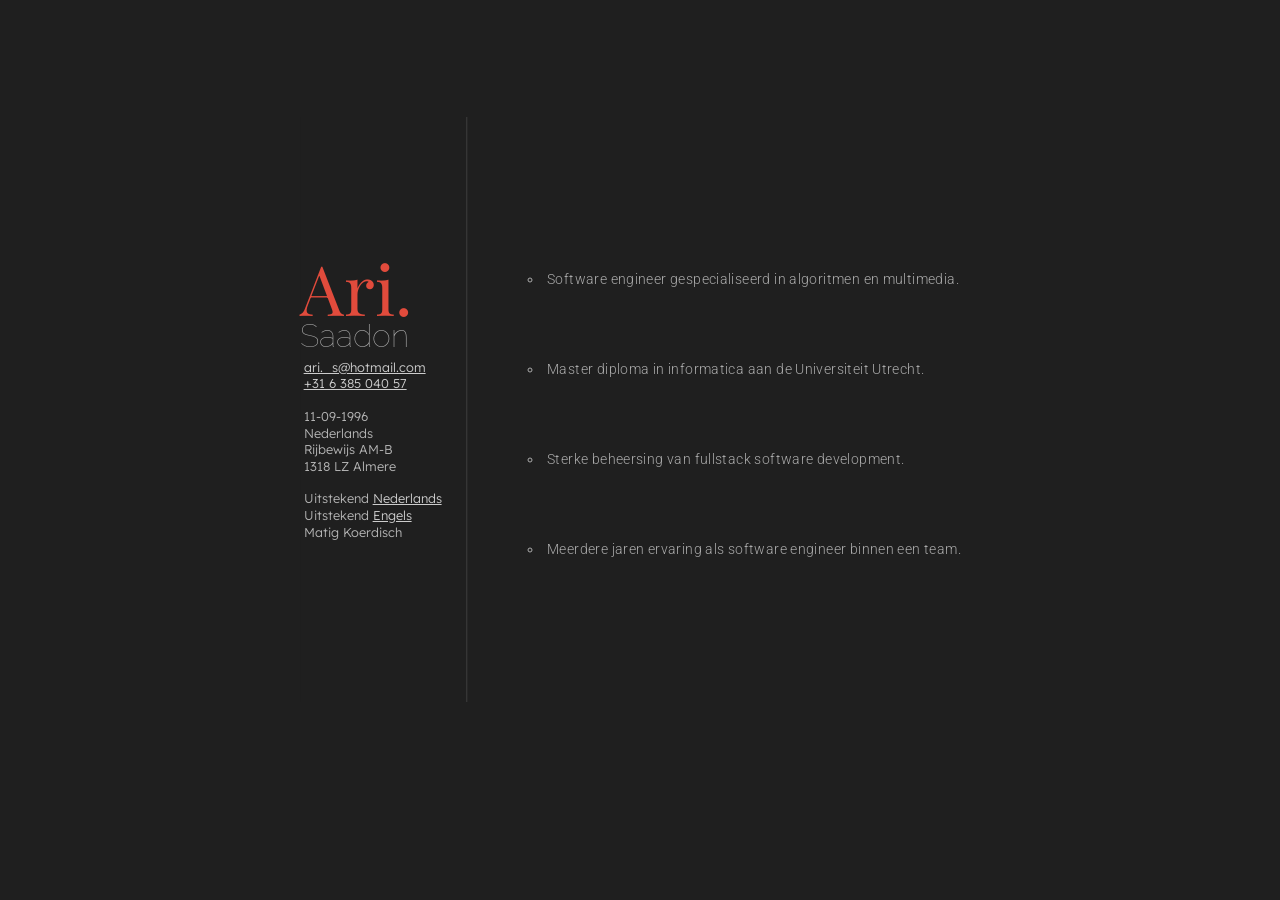
==== index.html @ 2278cb27 "a" ====
<!DOCTYPE html>
<html lang="en">

<head>
    <meta charset="UTF-8">
    <meta name="viewport" content="width=device-width, initial-scale=1.0">
    <title>CV Ari Saadon</title>
    <link rel="stylesheet" href="StyleIndex.css"/>
</head>

<body>

    <div id="squareA" class="square" data-square="squareA">

        <div id="A1" data-tag="detail" class="content">
            <h1 data-i18n="firstname"></h1>
            <h2 data-i18n="lastname"></h2>
            <p data-i18n="contact"></p>
            <p data-i18n="details"></p>
            <p data-i18n="languages"></p>
        </div>
    </div>


    <div id="squareB" class="square" data-square="squareB">

        <div data-tag="detail" class="content">
            <h1 data-i18n="title"></h1>
            <p data-i18n="text"></h1>
        </div>

        <div data-tag="summary">
            <li data-i18n="text"></li>
        </div>
    </div>


    <div id="squareC" class="square" data-square="squareC">
        
        <div data-tag="detail">
            <h1 data-i18n="title"></h1>
            <p data-i18n="master"></p>
            <p data-i18n="bachelor"></p>
            <p data-i18n="highschool"></p>
        </div>

        <div data-tag="summary">
            <li data-i18n="title"></li>
        </div>
    </div>


    <div id="squareD" class="square" data-square="squareD">

        <div data-tag="detail">
            <h1 data-i18n="title"></h1>
            <p data-i18n="text"></p>
        </div>

        <div data-tag="summary">
            <li data-i18n="title"></li>
        </div>
    </div>


    <div id="squareE" class="square" data-square="squareE">

        <div id="work" data-tag="detail">
            <h1 data-i18n="title"></h1>
            <div style="display:flex; flex-direction: row;">
                <p data-i18n="metrohm"></p>
                <ul>
                    <li data-i18n="metrohm2"></li>
                    <li data-i18n="metrohm3"></li>
                    <li data-i18n="metrohm4"></li>
                    <li data-i18n="metrohm5"></li>
                    <li data-i18n="metrohm6"></li>
                </ul>
            </div>
            <p data-i18n="stok"></p>
            <p data-i18n="language"></p>
        </div>

        <div data-tag="summary">
            <li data-i18n="title"></li>
        </div>
    </div>



    <script src="CodeSquare.js"></script>
    <script src="CodeLanguage.js"></script>
    <script src="CodeInitSquare.js"></script>

    <script>
        let scrollProgress = 0.0;
        let targetProgress = 0.0;

        function animate() {
            let delta = targetProgress - scrollProgress;

            if (delta > 0.5) delta -= 1;
            if (delta < -0.5) delta += 1;

            scrollProgress += delta * 0.1;
            scrollProgress = (scrollProgress % 1 + 1) % 1;

            squares.forEach(square => square.adjust(scrollProgress));
            requestAnimationFrame(animate);
        }

        document.addEventListener('wheel', function (event) {
            targetProgress += event.deltaY * 0.00015;
            targetProgress = (targetProgress % 1 + 1) % 1;
        }, { passive: false });

        let touchStartY = 0;

        document.addEventListener('touchstart', function (event) {
            touchStartY = event.touches[0].clientY;
        }, { passive: false });

        document.addEventListener('touchmove', function (event) {
            const touchEndY = event.touches[0].clientY;
            const deltaY = touchStartY - touchEndY;
            targetProgress += deltaY * 0.00075;
            targetProgress = (targetProgress % 1 + 1) % 1;
            touchStartY = touchEndY;

            event.preventDefault();

        }, { passive: false });        

        animate();

        updateContent('NL');
    </script>
</body>

</html>
---- StyleIndex.css ----
@import url('https://fonts.googleapis.com/css2?family=Playfair+Display:ital,wght@0,400..900;1,400..900&display=swap');
@import url('https://fonts.googleapis.com/css2?family=Raleway:ital,wght@0,100..900;1,100..900&display=swap');
@import url('https://fonts.googleapis.com/css2?family=Lexend:wght@100..900&display=swap');
@import url('https://fonts.googleapis.com/css2?family=Roboto:ital,wght@0,100;0,300;0,400;0,500;0,700;0,900;1,100;1,300;1,400;1,500;1,700;1,900&display=swap');

body {
  overflow: hidden;
  margin: 0;
  height: 100vh;
  color: #aaaaaa;
  text-wrap: balance;

  background-color: #1F1F1F;
}

.hidden {
  display: none;
}

.visible {
  display: block;
}

.square {
  position: absolute;

  left: 50%;
  transform: translate(-50%, 0);
}

.content {
  align-content: center;

  width: 100%;
  height: 100%;

  font-size: 100%;
}

h1 {
  font-family: 'Playfair Display', serif;
  font-size: 1.8vw;
  font-weight: 200;
  line-height: 1.8vw;
  
  color: #c3483d;
  
  padding: 0px;
  margin: 0 0 2% 0;
}

li {
  font-family: 'Segoe UI', 'Roboto';
  font-size: 1.1vw;
  font-weight: 300;
  line-height: 1.5vw;
  letter-spacing: 0.03vw;

  list-style-type: circle;
  
  padding: 0px;
  margin: 0 0 0 0;
}

li:hover {
  color: #c3483d;
  cursor: pointer;
}

p {
  font-family: 'Lexend', sans-serif;
  font-weight: 300;
  font-size: 0.9vw;
  
  line-height: 1.15vw;
  
  margin: 0 0 1.25vw 2%;
}

a {
  text-decoration: underline;
  color: #cccccc;
}

a:hover {
  cursor: pointer;
}

span {
  color: #c05454;
  font-weight: 200;
  background-color: rgba(201, 68, 58, 0.1);
  padding: 0 0.2vw;
  border-radius: 0.2vw;
  display: inline;
}



/* Square A */
#squareA {
  border-right: 1px solid #3f3f3f;
}

#A1 h1 {
  font-size: 5.4vw;
  line-height: 3.9vw;
  color: #E14B3C;
  margin: 0;
}

#A1 h2 {
  font-family: 'Raleway';
  font-size: 2.5vw;
  font-weight: 100;
  line-height: 3.6vw;
  
  padding: 0px;
  margin: 0 0 0 0;
}

#squareA p {
  font-size: 1.0vw;
  line-height: 1.3vw;
  
  color: #b5b5b5;
}



/* Square E*/
#work li {
  font-size: 0.95vw;
}

#work li:hover {
  color: #aaaaaa;
}

#work ul {
  margin: 0 0 0 10%;
}
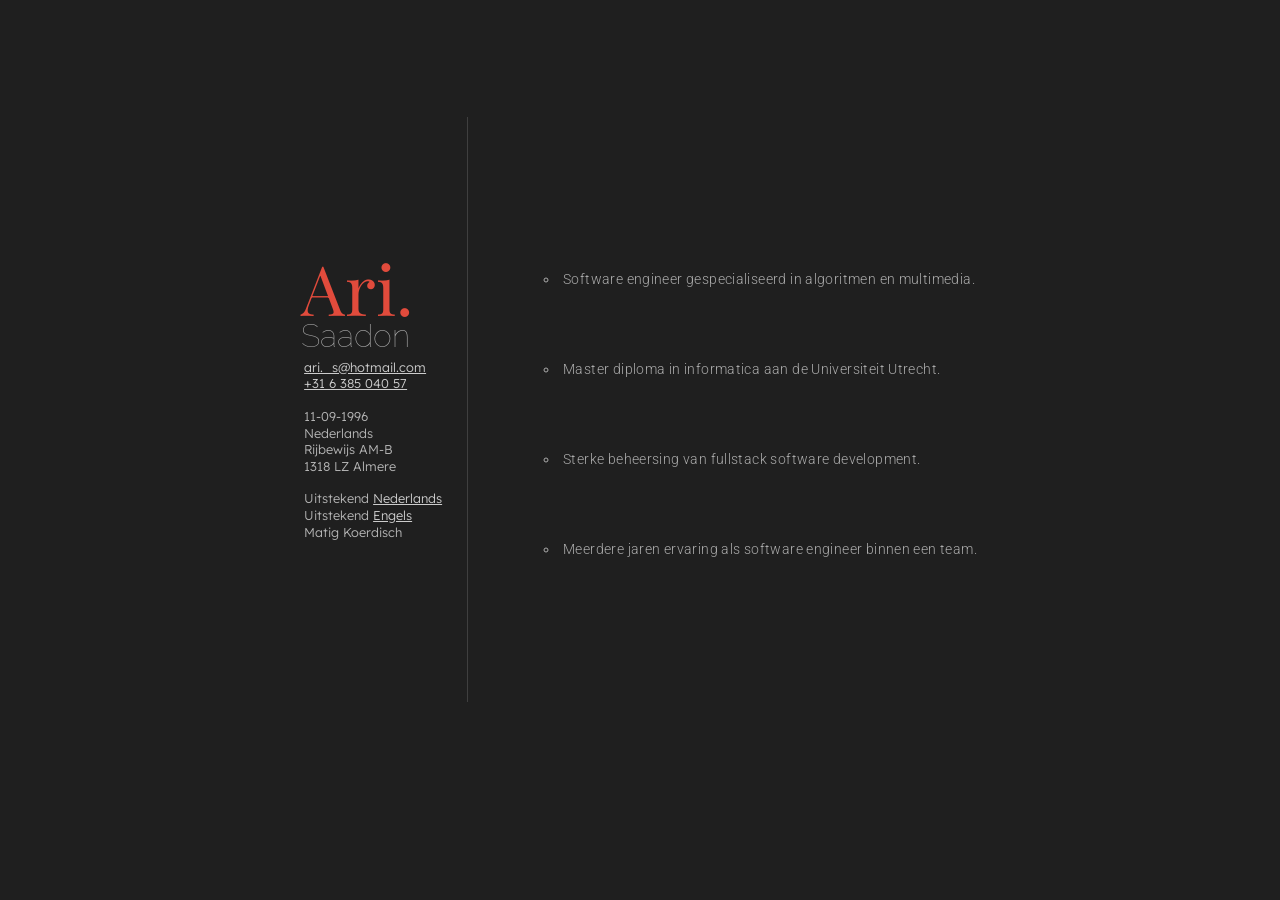
==== commit e528dc7a: "a" ====
--- a/index.html
+++ b/index.html
@@ -10,9 +10,9 @@
 
 <body>
 
-    <div id="squareA" class="square" data-square="squareA">
+    <div id="squareA" class="square" style="align-content: center;" data-square="squareA">
 
-        <div id="A1" data-tag="detail" class="content">
+        <div id="A1" data-tag="detail">
             <h1 data-i18n="firstname"></h1>
             <h2 data-i18n="lastname"></h2>
             <p data-i18n="contact"></p>
@@ -97,6 +97,8 @@
         let targetProgress = 0.0;
 
         function animate() {
+            const squares = initializeSquares();
+
             let delta = targetProgress - scrollProgress;
 
             if (delta > 0.5) delta -= 1;
--- a/StyleIndex.css
+++ b/StyleIndex.css
@@ -23,18 +23,6 @@
 
 .square {
   position: absolute;
-
-  left: 50%;
-  transform: translate(-50%, 0);
-}
-
-.content {
-  align-content: center;
-
-  width: 100%;
-  height: 100%;
-
-  font-size: 100%;
 }
 
 h1 {
@@ -143,5 +131,49 @@
 
 
 
+@media (max-width: 1200px)  {
+  h1 {
+    font-size: 3.6vw;
+    line-height: 3.6vw;
+  }
+  
+  li {
+    font-family: 'Segoe UI', 'Roboto';
+    font-size: 2.2vw;
+    line-height: 3.0vw;
+  }
+
+  p {
+    font-size: 1.8vw;
+    line-height: 2.3vw;
+  }
 
 
+
+
+
+  #A1 h1 {
+    font-size: 10.8vw;
+    line-height: 7.8vw;
+  }
+
+  #A1 h2 {
+    font-size: 5vw;
+    line-height: 7.2vw;
+  }
+
+  #squareA p {
+    font-size: 2.0vw;
+    line-height: 2.6vw;
+    
+    color: #b5b5b5;
+  }
+
+
+  #work li {
+    font-size: 1.6vw;
+  }
+}
+
+
+
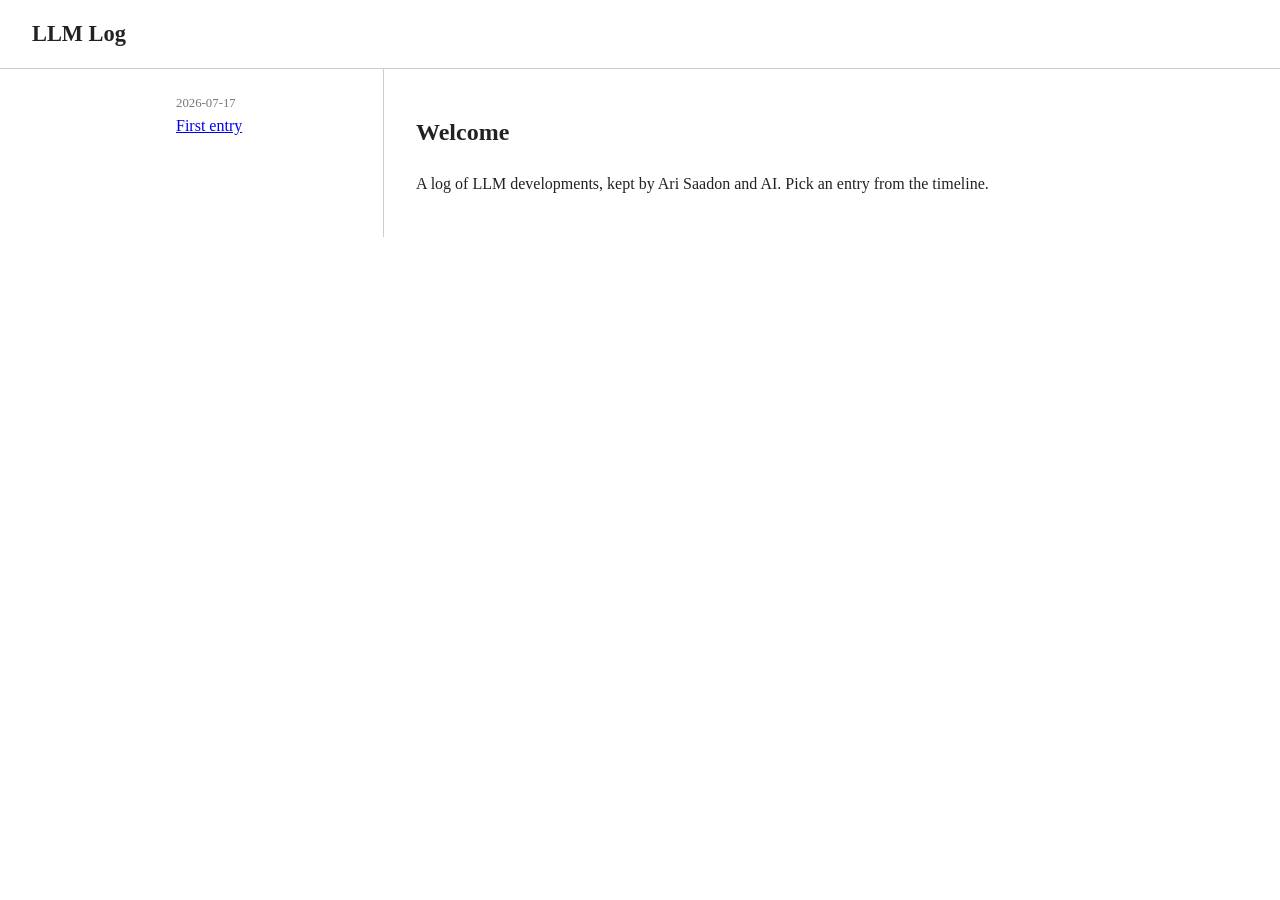
==== commit 8b4d25fe: "start blog" ====
--- a/index.html
+++ b/index.html
@@ -1,142 +1,28 @@
 <!DOCTYPE html>
 <html lang="en">
-
 <head>
-    <meta charset="UTF-8">
-    <meta name="viewport" content="width=device-width, initial-scale=1.0">
-    <title>CV Ari Saadon</title>
-    <link rel="stylesheet" href="StyleIndex.css"/>
+  <meta charset="utf-8">
+  <meta name="viewport" content="width=device-width, initial-scale=1">
+  <title>LLM Log</title>
+  <link rel="stylesheet" href="style.css">
 </head>
-
 <body>
-
-    <div id="squareA" class="square" style="align-content: center;" data-square="squareA">
-
-        <div id="A1" data-tag="detail">
-            <h1 data-i18n="firstname"></h1>
-            <h2 data-i18n="lastname"></h2>
-            <p data-i18n="contact"></p>
-            <p data-i18n="details"></p>
-            <p data-i18n="languages"></p>
-        </div>
-    </div>
-
-
-    <div id="squareB" class="square" data-square="squareB">
-
-        <div data-tag="detail" class="content">
-            <h1 data-i18n="title"></h1>
-            <p data-i18n="text"></h1>
-        </div>
-
-        <div data-tag="summary">
-            <li data-i18n="text"></li>
-        </div>
-    </div>
-
-
-    <div id="squareC" class="square" data-square="squareC">
-        
-        <div data-tag="detail">
-            <h1 data-i18n="title"></h1>
-            <p data-i18n="master"></p>
-            <p data-i18n="bachelor"></p>
-            <p data-i18n="highschool"></p>
-        </div>
-
-        <div data-tag="summary">
-            <li data-i18n="title"></li>
-        </div>
-    </div>
-
-
-    <div id="squareD" class="square" data-square="squareD">
-
-        <div data-tag="detail">
-            <h1 data-i18n="title"></h1>
-            <p data-i18n="text"></p>
-        </div>
-
-        <div data-tag="summary">
-            <li data-i18n="title"></li>
-        </div>
-    </div>
-
-
-    <div id="squareE" class="square" data-square="squareE">
-
-        <div id="work" data-tag="detail">
-            <h1 data-i18n="title"></h1>
-            <div style="display:flex; flex-direction: row;">
-                <p data-i18n="metrohm"></p>
-                <ul>
-                    <li data-i18n="metrohm2"></li>
-                    <li data-i18n="metrohm3"></li>
-                    <li data-i18n="metrohm4"></li>
-                    <li data-i18n="metrohm5"></li>
-                    <li data-i18n="metrohm6"></li>
-                </ul>
-            </div>
-            <p data-i18n="stok"></p>
-            <p data-i18n="language"></p>
-        </div>
-
-        <div data-tag="summary">
-            <li data-i18n="title"></li>
-        </div>
-    </div>
-
-
-
-    <script src="CodeSquare.js"></script>
-    <script src="CodeLanguage.js"></script>
-    <script src="CodeInitSquare.js"></script>
-
-    <script>
-        let scrollProgress = 0.0;
-        let targetProgress = 0.0;
-
-        function animate() {
-            const squares = initializeSquares();
-
-            let delta = targetProgress - scrollProgress;
-
-            if (delta > 0.5) delta -= 1;
-            if (delta < -0.5) delta += 1;
-
-            scrollProgress += delta * 0.1;
-            scrollProgress = (scrollProgress % 1 + 1) % 1;
-
-            squares.forEach(square => square.adjust(scrollProgress));
-            requestAnimationFrame(animate);
-        }
-
-        document.addEventListener('wheel', function (event) {
-            targetProgress += event.deltaY * 0.00015;
-            targetProgress = (targetProgress % 1 + 1) % 1;
-        }, { passive: false });
-
-        let touchStartY = 0;
-
-        document.addEventListener('touchstart', function (event) {
-            touchStartY = event.touches[0].clientY;
-        }, { passive: false });
-
-        document.addEventListener('touchmove', function (event) {
-            const touchEndY = event.touches[0].clientY;
-            const deltaY = touchStartY - touchEndY;
-            targetProgress += deltaY * 0.00075;
-            targetProgress = (targetProgress % 1 + 1) % 1;
-            touchStartY = touchEndY;
-
-            event.preventDefault();
-
-        }, { passive: false });        
-
-        animate();
-
-        updateContent('NL');
-    </script>
+  <header>
+    <h1><a href="index.html">LLM Log</a></h1>
+  </header>
+  <div class="layout">
+    <nav class="timeline">
+      <ul>
+        <li>
+          <span class="date">2026-07-17</span>
+          <a href="posts/2026-07-17-first-entry.html">First entry</a>
+        </li>
+      </ul>
+    </nav>
+    <main>
+      <h2>Welcome</h2>
+      <p>A log of LLM developments, kept by Ari Saadon and AI. Pick an entry from the timeline.</p>
+    </main>
+  </div>
 </body>
-
 </html>
--- a/style.css
+++ b/style.css
@@ -0,0 +1,71 @@
+* {
+  box-sizing: border-box;
+}
+
+body {
+  margin: 0;
+  font-family: Georgia, serif;
+  line-height: 1.6;
+  color: #222;
+}
+
+header {
+  padding: 1rem 2rem;
+  border-bottom: 1px solid #ccc;
+}
+
+header h1 {
+  margin: 0;
+  font-size: 1.4rem;
+}
+
+header h1 a {
+  color: inherit;
+  text-decoration: none;
+}
+
+.layout {
+  display: flex;
+  max-width: 60rem;
+  margin: 0 auto;
+}
+
+nav.timeline {
+  width: 14rem;
+  flex-shrink: 0;
+  padding: 1.5rem 1rem;
+  border-right: 1px solid #ccc;
+}
+
+nav.timeline ul {
+  list-style: none;
+  margin: 0;
+  padding: 0;
+}
+
+nav.timeline li {
+  margin-bottom: 0.75rem;
+}
+
+nav.timeline .date {
+  display: block;
+  font-size: 0.8rem;
+  color: #777;
+}
+
+main {
+  flex: 1;
+  padding: 1.5rem 2rem;
+  min-width: 0;
+}
+
+@media (max-width: 40rem) {
+  .layout {
+    flex-direction: column;
+  }
+  nav.timeline {
+    width: auto;
+    border-right: none;
+    border-bottom: 1px solid #ccc;
+  }
+}
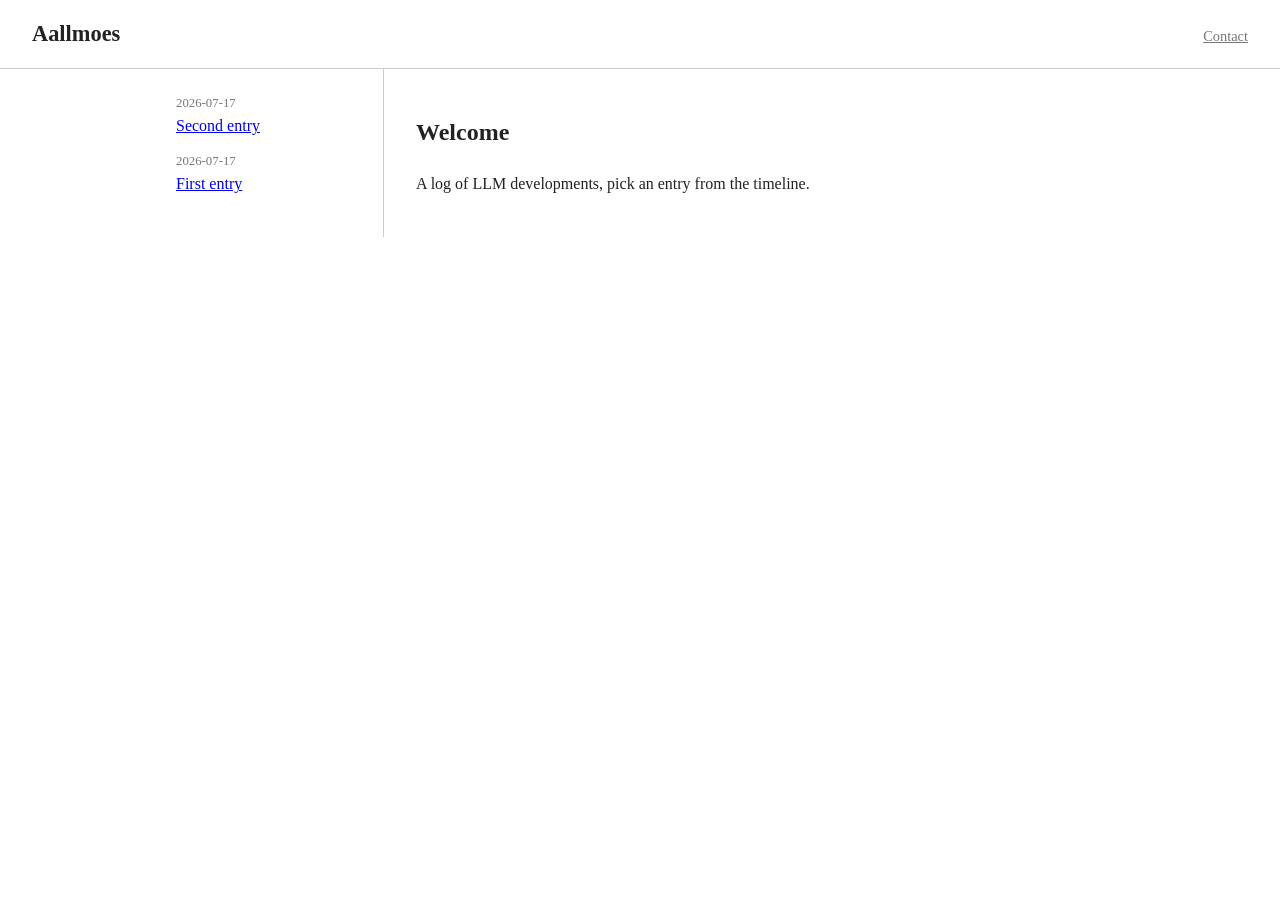
==== commit ffef4ac8: "second page and injection" ====
--- a/index.html
+++ b/index.html
@@ -3,26 +3,16 @@
 <head>
   <meta charset="utf-8">
   <meta name="viewport" content="width=device-width, initial-scale=1">
-  <title>LLM Log</title>
+  <title>Aallmoes</title>
   <link rel="stylesheet" href="style.css">
 </head>
 <body>
-  <header>
-    <h1><a href="index.html">LLM Log</a></h1>
-  </header>
   <div class="layout">
-    <nav class="timeline">
-      <ul>
-        <li>
-          <span class="date">2026-07-17</span>
-          <a href="posts/2026-07-17-first-entry.html">First entry</a>
-        </li>
-      </ul>
-    </nav>
     <main>
       <h2>Welcome</h2>
-      <p>A log of LLM developments, kept by Ari Saadon and AI. Pick an entry from the timeline.</p>
+      <p>A log of LLM developments, pick an entry from the timeline.</p>
     </main>
   </div>
+  <script src="site.js"></script>
 </body>
 </html>
--- a/style.css
+++ b/style.css
@@ -10,8 +10,16 @@
 }
 
 header {
+  display: flex;
+  align-items: baseline;
+  justify-content: space-between;
   padding: 1rem 2rem;
   border-bottom: 1px solid #ccc;
+}
+
+header .contact {
+  color: #777;
+  font-size: 0.9rem;
 }
 
 header h1 {
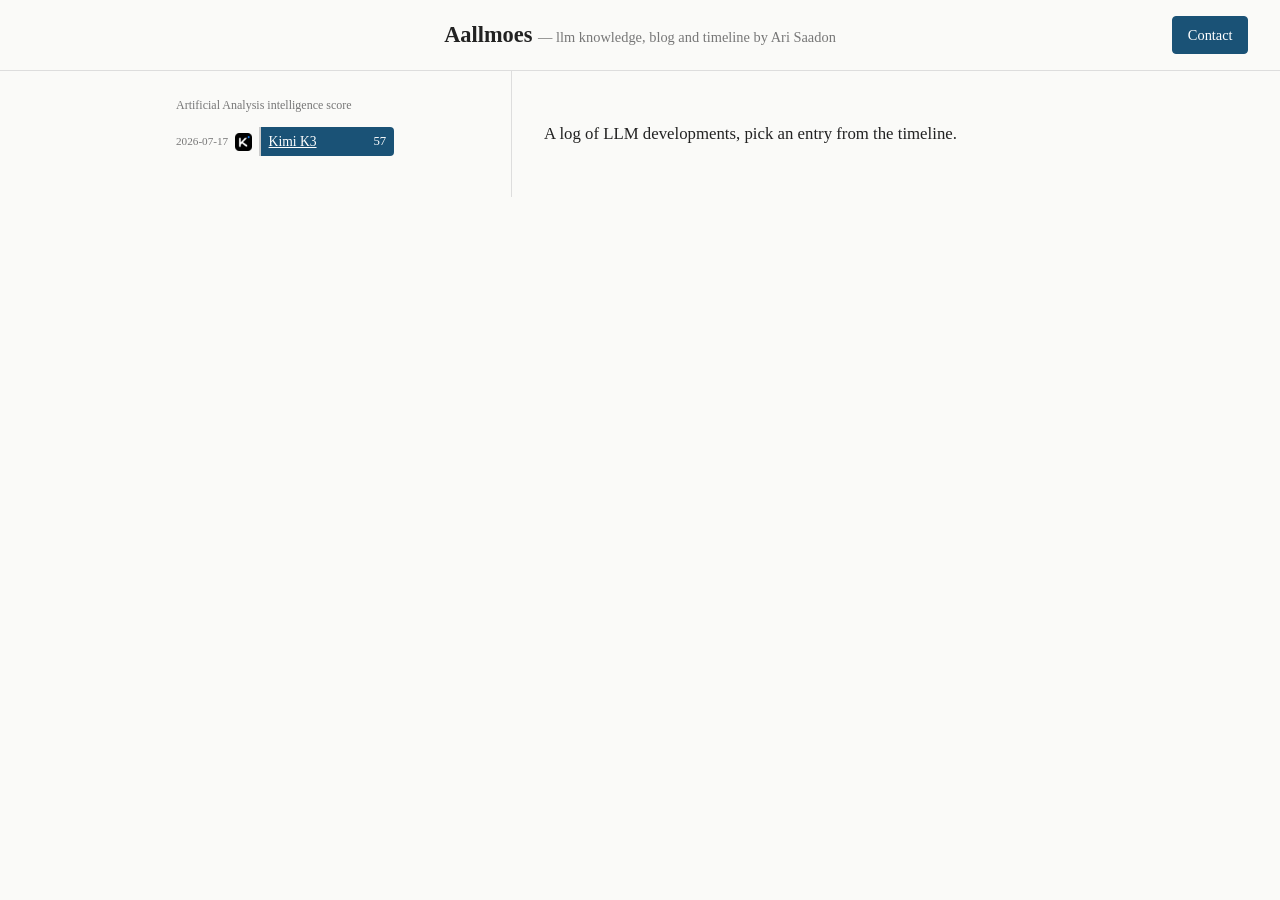
==== commit cc07639b: "update site" ====
--- a/index.html
+++ b/index.html
@@ -9,7 +9,6 @@
 <body>
   <div class="layout">
     <main>
-      <h2>Welcome</h2>
       <p>A log of LLM developments, pick an entry from the timeline.</p>
     </main>
   </div>
--- a/style.css
+++ b/style.css
@@ -5,26 +5,50 @@
 body {
   margin: 0;
   font-family: Georgia, serif;
-  line-height: 1.6;
+  font-size: 1.05rem;
+  line-height: 1.7;
   color: #222;
+  background: #fafaf8;
+}
+
+a {
+  color: #1a5276;
 }
 
 header {
+  position: relative;
   display: flex;
-  align-items: baseline;
-  justify-content: space-between;
+  align-items: center;
+  justify-content: center;
   padding: 1rem 2rem;
-  border-bottom: 1px solid #ccc;
+  border-bottom: 1px solid #ddd;
 }
 
 header .contact {
-  color: #777;
+  position: absolute;
+  right: 2rem;
+  color: #fff;
   font-size: 0.9rem;
+  text-decoration: none;
+  padding: 0.35rem 0.9rem;
+  background: #1a5276;
+  border: 1px solid #1a5276;
+  border-radius: 4px;
+}
+
+header .contact:hover {
+  background: #14405d;
 }
 
 header h1 {
   margin: 0;
   font-size: 1.4rem;
+}
+
+header .tagline {
+  font-size: 0.9rem;
+  font-weight: normal;
+  color: #777;
 }
 
 header h1 a {
@@ -39,12 +63,19 @@
 }
 
 nav.timeline {
-  width: 14rem;
+  width: 22rem;
   flex-shrink: 0;
   padding: 1.5rem 1rem;
-  border-right: 1px solid #ccc;
+  border-right: 1px solid #ddd;
 }
 
+nav.timeline .chart-caption {
+  margin: 0 0 0.75rem;
+  font-size: 0.75rem;
+  color: #777;
+}
+
+/* horizontal bar chart: date | axis line | bar growing rightward */
 nav.timeline ul {
   list-style: none;
   margin: 0;
@@ -52,28 +83,92 @@
 }
 
 nav.timeline li {
-  margin-bottom: 0.75rem;
+  display: flex;
+  align-items: center;
+  gap: 0.4rem;
+  margin-bottom: 0.3rem;
+}
+
+nav.timeline .track {
+  flex: 1;
+  min-width: 0;
+  border-left: 2px solid #ccc;
+}
+
+nav.timeline .bar {
+  height: 1.8rem;
+  display: flex;
+  align-items: center;
+  justify-content: space-between;
+  gap: 0.4rem;
+  padding: 0 0.5rem;
+  border-radius: 0 4px 4px 0;
+  background: #1a5276;
+  color: #fff;
+  font-size: 0.85rem;
+  text-decoration: none;
+  white-space: nowrap;
+  overflow: hidden;
+}
+
+nav.timeline .bar .label {
+  text-decoration: underline;
+}
+
+nav.timeline .bar:hover {
+  background: #14405d;
+}
+
+nav.timeline .bar .num {
+  font-size: 0.8rem;
+}
+
+nav.timeline .plain {
+  display: inline-block;
+  padding-left: 0.5rem;
+  font-size: 0.85rem;
+}
+
+nav.timeline .lab-icon {
+  flex-shrink: 0;
+  width: 1.1rem;
+  height: 1.1rem;
 }
 
 nav.timeline .date {
-  display: block;
-  font-size: 0.8rem;
+  flex-shrink: 0;
+  font-size: 0.7rem;
   color: #777;
+  white-space: nowrap;
 }
 
 main {
   flex: 1;
-  padding: 1.5rem 2rem;
+  padding: 2rem;
   min-width: 0;
+  max-width: 42rem;
+}
+
+main h2 {
+  margin-top: 0;
 }
 
 @media (max-width: 40rem) {
+  header {
+    flex-direction: column;
+    gap: 0.5rem;
+    text-align: center;
+  }
+  header .contact {
+    position: static;
+  }
   .layout {
     flex-direction: column;
   }
   nav.timeline {
+    order: 1; /* main (welcome/entry) first, timeline below */
     width: auto;
     border-right: none;
-    border-bottom: 1px solid #ccc;
+    border-top: 1px solid #ddd;
   }
 }
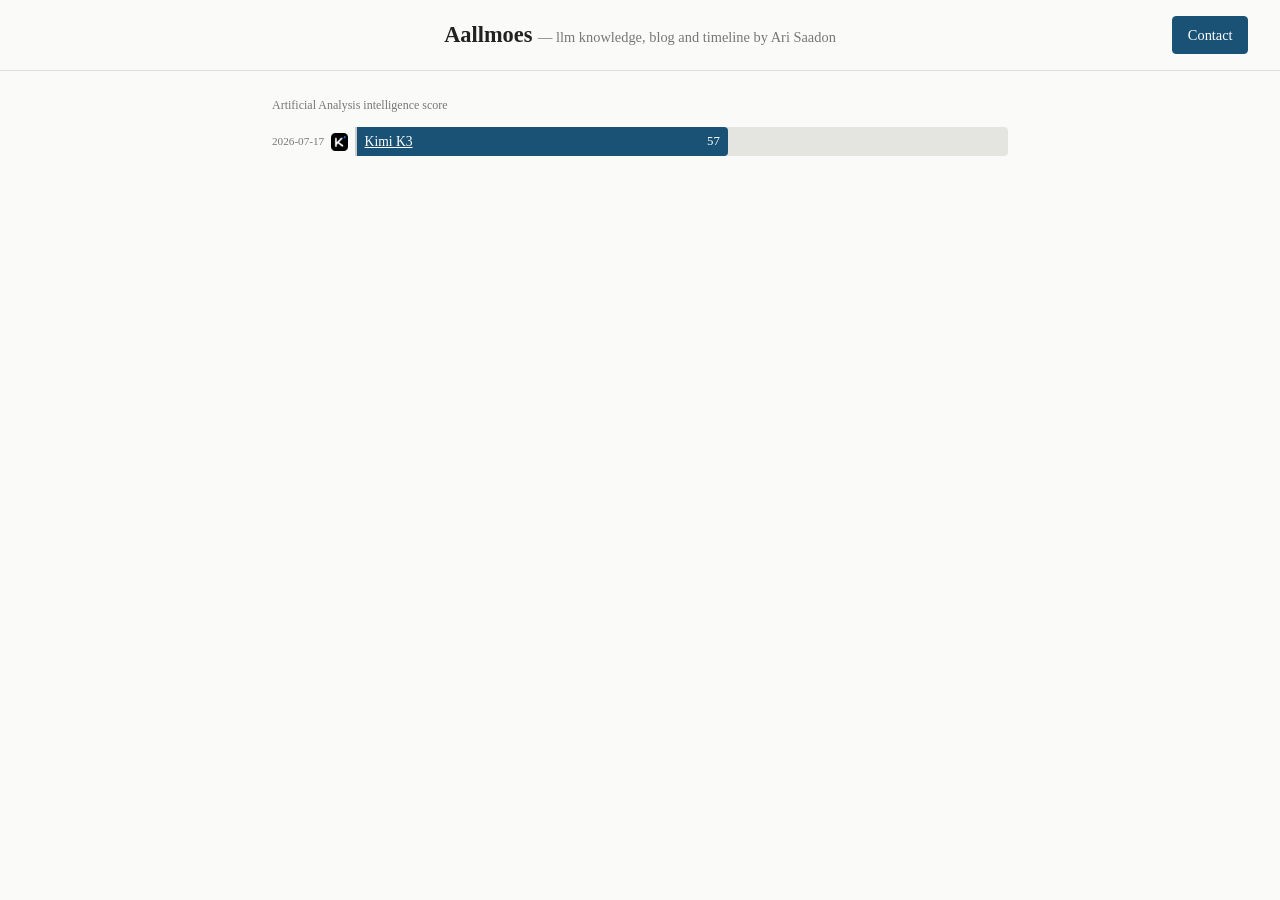
==== commit 617fcf25: "better text" ====
--- a/index.html
+++ b/index.html
@@ -7,11 +7,7 @@
   <link rel="stylesheet" href="style.css">
 </head>
 <body>
-  <div class="layout">
-    <main>
-      <p>A log of LLM developments, pick an entry from the timeline.</p>
-    </main>
-  </div>
+  <div class="layout home"></div>
   <script src="site.js"></script>
 </body>
 </html>
--- a/style.css
+++ b/style.css
@@ -58,7 +58,7 @@
 
 .layout {
   display: flex;
-  max-width: 60rem;
+  max-width: 74rem;
   margin: 0 auto;
 }
 
@@ -93,6 +93,12 @@
   flex: 1;
   min-width: 0;
   border-left: 2px solid #ccc;
+}
+
+/* gray backdrop showing where a score of 100 would reach */
+nav.timeline .track.has-bar {
+  background: #e4e4e0;
+  border-radius: 0 4px 4px 0;
 }
 
 nav.timeline .bar {
@@ -142,6 +148,17 @@
   white-space: nowrap;
 }
 
+/* landing page: no main, a wide timeline centered on its own */
+.layout.home {
+  justify-content: center;
+}
+
+.layout.home nav.timeline {
+  border-right: none;
+  width: 100%;
+  max-width: 48rem;
+}
+
 main {
   flex: 1;
   padding: 2rem;
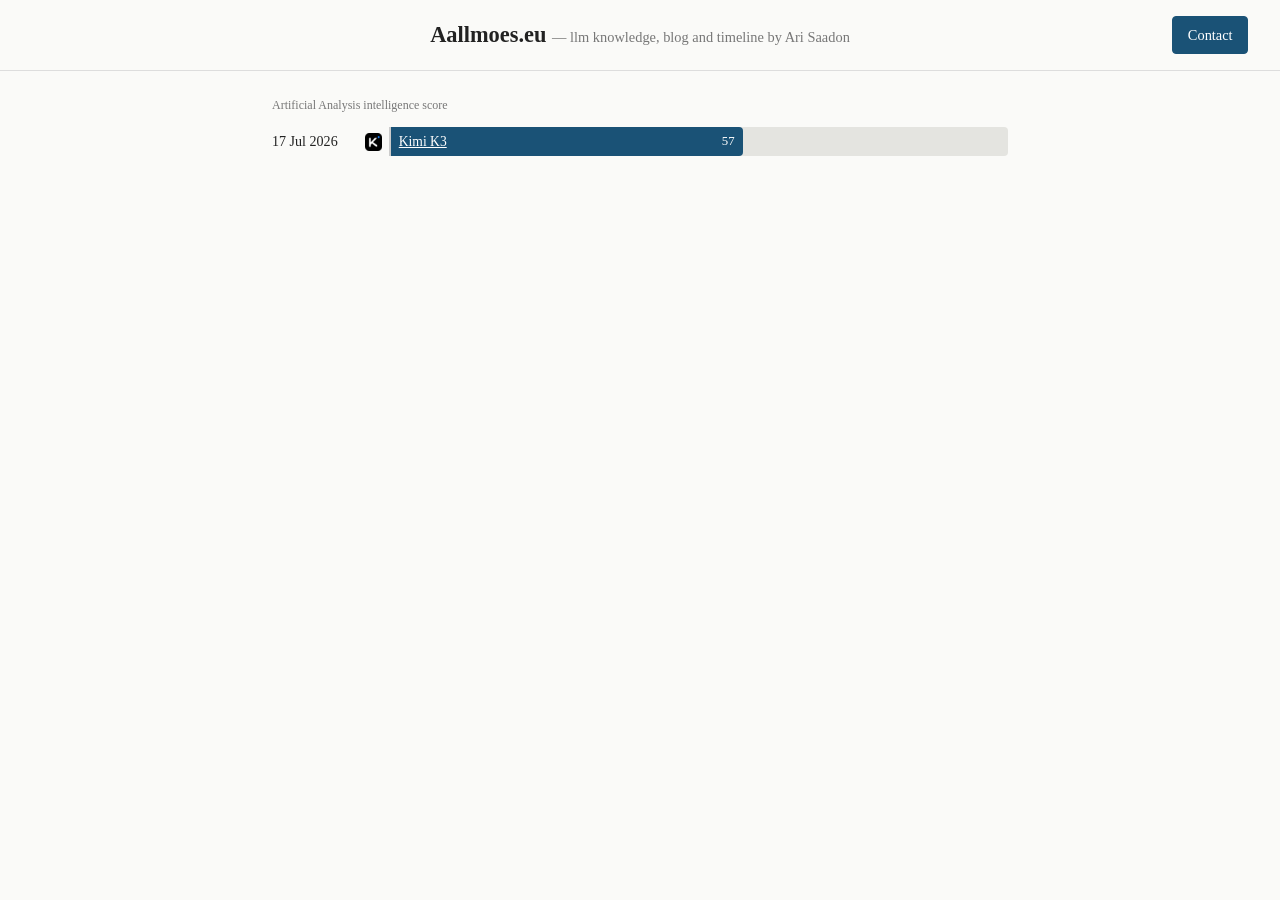
==== commit 68eba83a: "add eu" ====
--- a/index.html
+++ b/index.html
@@ -3,7 +3,7 @@
 <head>
   <meta charset="utf-8">
   <meta name="viewport" content="width=device-width, initial-scale=1">
-  <title>Aallmoes</title>
+  <title>Aallmoes.eu</title>
   <link rel="stylesheet" href="style.css">
 </head>
 <body>
--- a/style.css
+++ b/style.css
@@ -143,9 +143,15 @@
 
 nav.timeline .date {
   flex-shrink: 0;
-  font-size: 0.7rem;
-  color: #777;
+  width: 5.4rem;
+  font-size: 0.88rem;
+  color: #222;
   white-space: nowrap;
+  text-decoration: none;
+}
+
+nav.timeline .date:hover {
+  text-decoration: underline;
 }
 
 /* landing page: no main, a wide timeline centered on its own */
